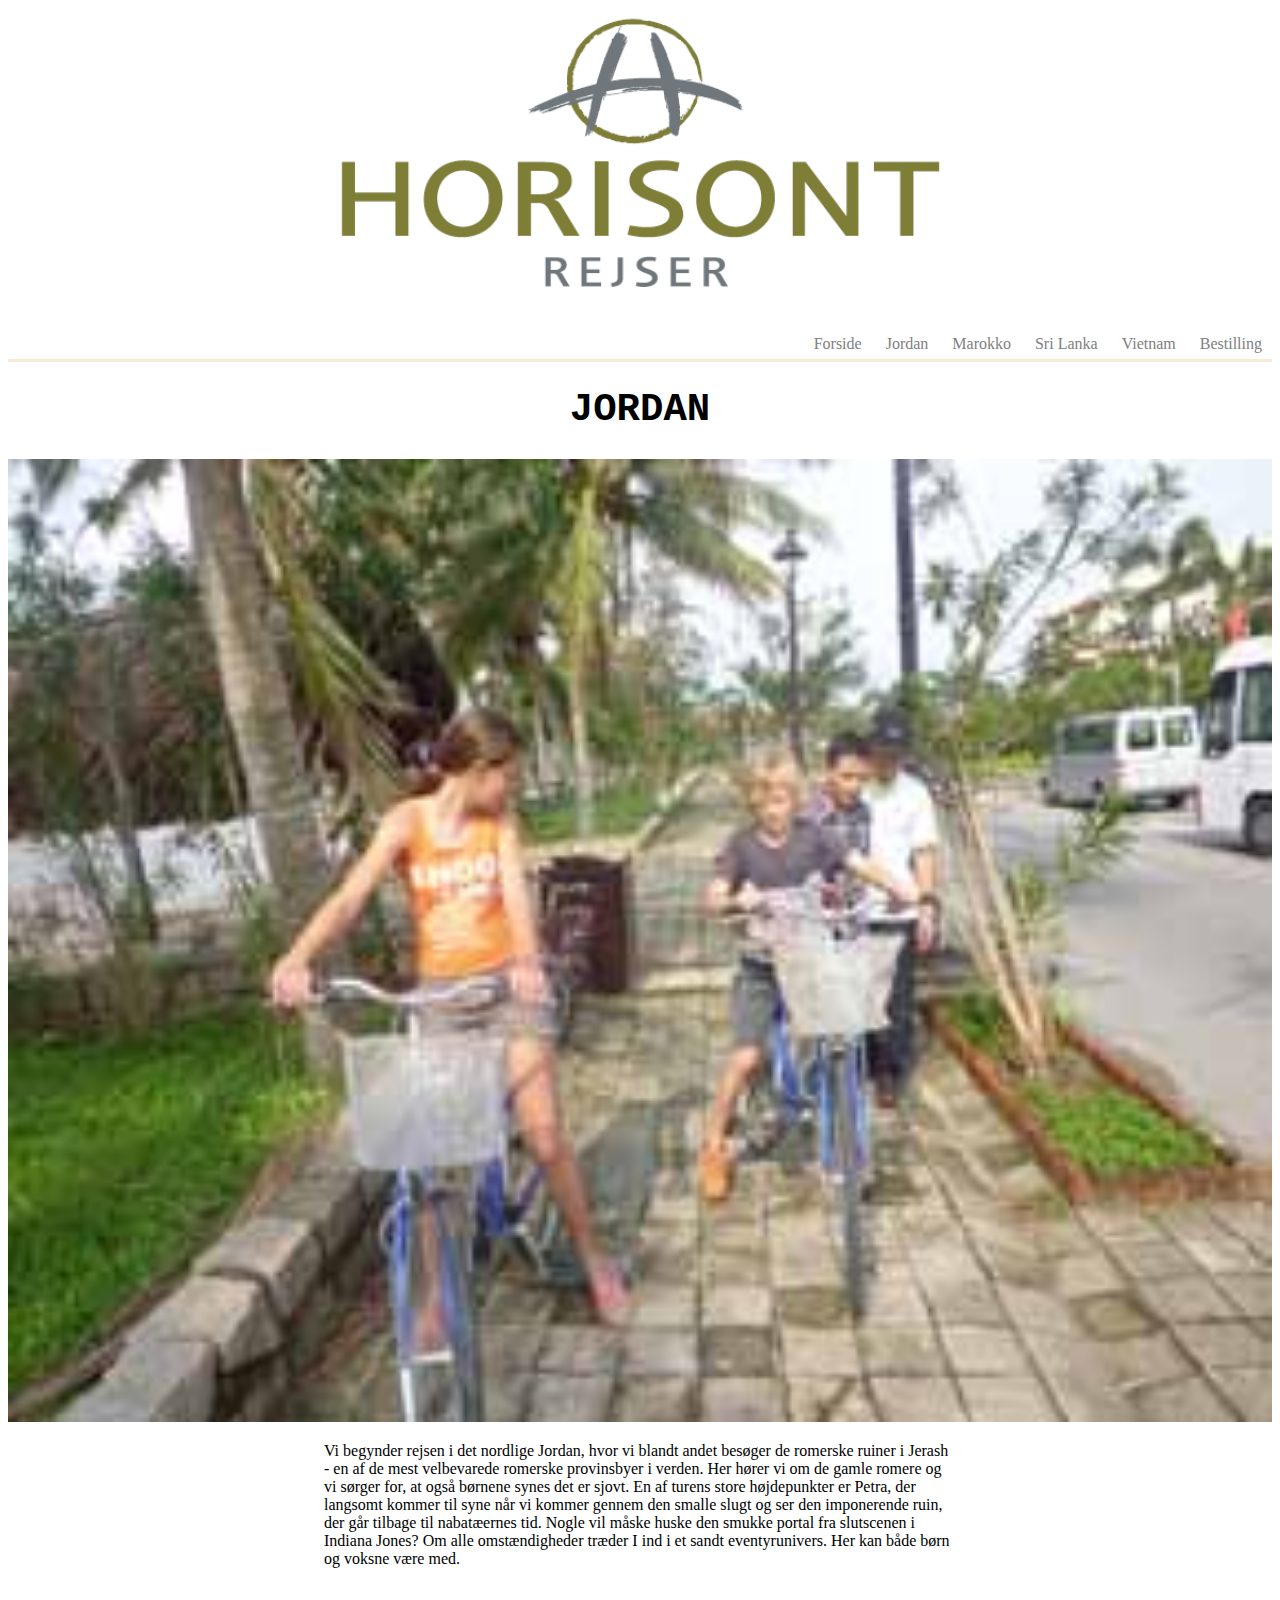
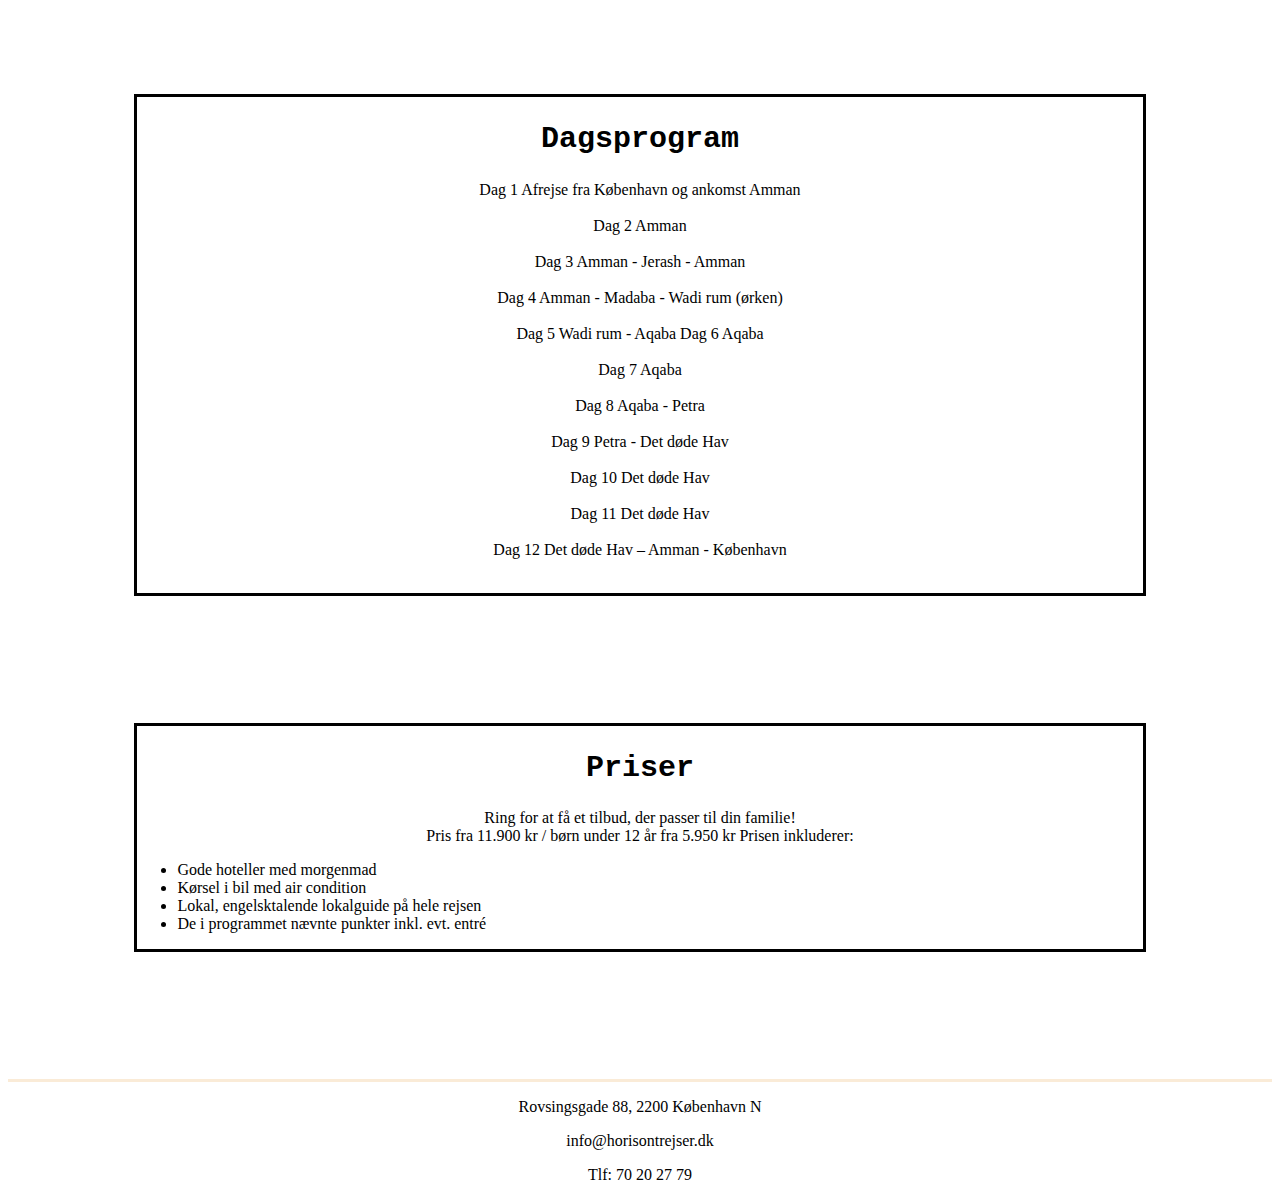
==== jordan.html @ 6e8b3439 "upload1" ====
<!DOCTYPE html>
<html lang="da">

<head>
    <meta charset="utf-8">
    <meta name="viewport" content="width=device-width, initial-scale=1.0">
    <meta name="description" content="">

    <title>Jordan familierejse</title>
    <link rel="stylesheet" href="css/style.css">

</head>

<body>


    <header>
<img class="logo" src="images/horisont-logo-lys.PNG" alt="horisont rejser logo">

        <div class="nav">
            <label for="toggle">&#9776;</label>
            <input type="checkbox" id="toggle">
            <div class="menu">
                <a href="index.html">Forside</a>
                <a href="jordan.html">Jordan</a>
                <a href="marokko.html">Marokko</a>
                <a href="srilanka.html">Sri Lanka</a>
                <a href="vietnam.html">Vietnam</a>
                <a href="bestilling.html">Bestilling</a>
            </div>
        </div>



     
    </header>


    <article class="jordan">

 <h1>Jordan</h1>


        <img src="images/familie-cykler.jpg" alt="en familie sidder på cykler">


        <p class="teksten">
            Vi begynder rejsen i det nordlige Jordan, hvor vi blandt andet besøger de romerske ruiner i Jerash - en af de mest velbevarede romerske provinsbyer i verden. Her hører vi om de gamle romere og vi sørger for, at også børnene synes det er sjovt. En af turens store højdepunkter er Petra, der langsomt kommer til syne når vi kommer gennem den smalle slugt og ser den imponerende ruin, der går tilbage til nabatæernes tid. Nogle vil måske huske den smukke portal fra slutscenen i Indiana Jones? Om alle omstændigheder træder I ind i et sandt eventyrunivers. Her kan både børn og voksne være med.
        </p>
</article>



        <aside class="aside">
            <div class="program">
                <h2>Dagsprogram </h2>
                <p>Dag 1 Afrejse fra København og ankomst Amman<br><br> Dag 2 Amman<br><br> Dag 3 Amman - Jerash - Amman<br><br> Dag 4 Amman - Madaba - Wadi rum (ørken)<br><br> Dag 5 Wadi rum - Aqaba Dag 6 Aqaba<br><br> Dag 7 Aqaba<br><br> Dag 8 Aqaba - Petra<br><br> Dag 9 Petra - Det døde Hav<br><br> Dag 10 Det døde Hav<br><br> Dag 11 Det døde Hav<br><br> Dag 12 Det døde Hav – Amman - København<br><br>

                </p>
            </div>
        </aside>

        <div class="priser">
            <h2>Priser</h2>


            <p>Ring for at få et tilbud, der passer til din familie!<br> Pris fra 11.900 kr / børn under 12 år fra 5.950 kr Prisen inkluderer:</p>
            <ul>
                <li>Gode hoteller med morgenmad</li>
                <li>Kørsel i bil med air condition</li>
                <li>Lokal, engelsktalende lokalguide på hele rejsen</li>
                <li>De i programmet nævnte punkter inkl. evt. entré</li>
            </ul>

        </div>
    
    <footer>
        <p>Rovsingsgade 88, 2200 København N</p>
        <p>info@horisontrejser.dk</p>
         <p>Tlf:  70 20 27 79</p>

    </footer>







</body>

</html>
---- css/style.css ----
/*GLOBAL*/
/*STYLING DER GÆLDER ALLE/* - MOBILE FIRST (det vil sige, at det der styles til mobilen (og tablet) også befinder sig her i.)
/*Altså styling fra 0-799px. Men stylen gælder også, for de andre, hvis den ikke bliver overrulet længere nede (fordi der ikke er skrevet @media her)*/

/*MENU*/
.logo {
    width: 50%;
    margin-left: 25%;
    
}

.nav {
    border-bottom: solid;
    border-color: antiquewhite;
    text-align: right;
    height: 50px;
    line-height: 70px;

}


.menu a {
    clear: right;
    text-decoration: none;
    color: gray;
    margin: 10px;
    line-height: 50px;
    position: relative;
}

label {
    margin-right: 2%;
    font-size: 25px;
    line-height: 0px;
    display: none;
    width: 26px;
    float: right;

}

#toggle {
    display: none;

}

/*FORSIDE*/

h1 {
    text-align: center;
    font-family: monospace;
    text-transform: uppercase;
    font-size: 300%;
}


section,
img
 {
    width: 100%;
      text-align: center;
}

p{
    text-align: center;
}


h2 {
    font-size: 20px;
    text-align: center;
    font-family: inherit;
    font-family: monospace;
    color: black;

}


footer {
    width: 100%;
    border-top: solid;
    border-color: antiquewhite;
}

footer p {
    width: 100%;
}


.bestilling {
    width: 150px;
    position: relative;
}



/*STYLING DER KUN GÆLDER MOBIL OG IPAD - BRUGE MAX WIDTH*/

@media (max-width:799px) {

    /*MENU*/
    label {
        display: block;
        cursor: pointer;
        margin-top: 5%;
    }
    .menu {
        text-align: center;
        width: 100%;
        display: none;

    }
    .menu a {
        display: block;
        margin: 0%;
        margin-left: 40%;
        border-bottom: 1px solid;
        border-color: lightsalmon;
        background-color: antiquewhite;

    }

    #toggle:checked + .menu {
        display: block;
    }
}


/*STYLING DER GÆLDER FRA MIN. 800px - LAPTOP. Udover de regler der er angivet i global, her skal der kun stå noget, hvis det skal overrules af hvad der står i global.*/

@media (min-width: 800px) {
  
    
    .tekst {
        width: 50%;
    }


    .container {
        display: flex;
        justify-content: flex-start;

    }

    h2 {
        text-align: center;
        font-size: 30px;
    }

    

    .program {
        border: solid;
        
    margin: 10%;
    }

   
    .priser {
        border: solid;
        margin: 10%;
        

    
   }
    
    .bestillingsbillede  {
        width: 50%;
margin-left: 25%;
    }
    
    .teksten {
        width: 50%;
        margin-left: 25%;
        text-align: left;
    }
}
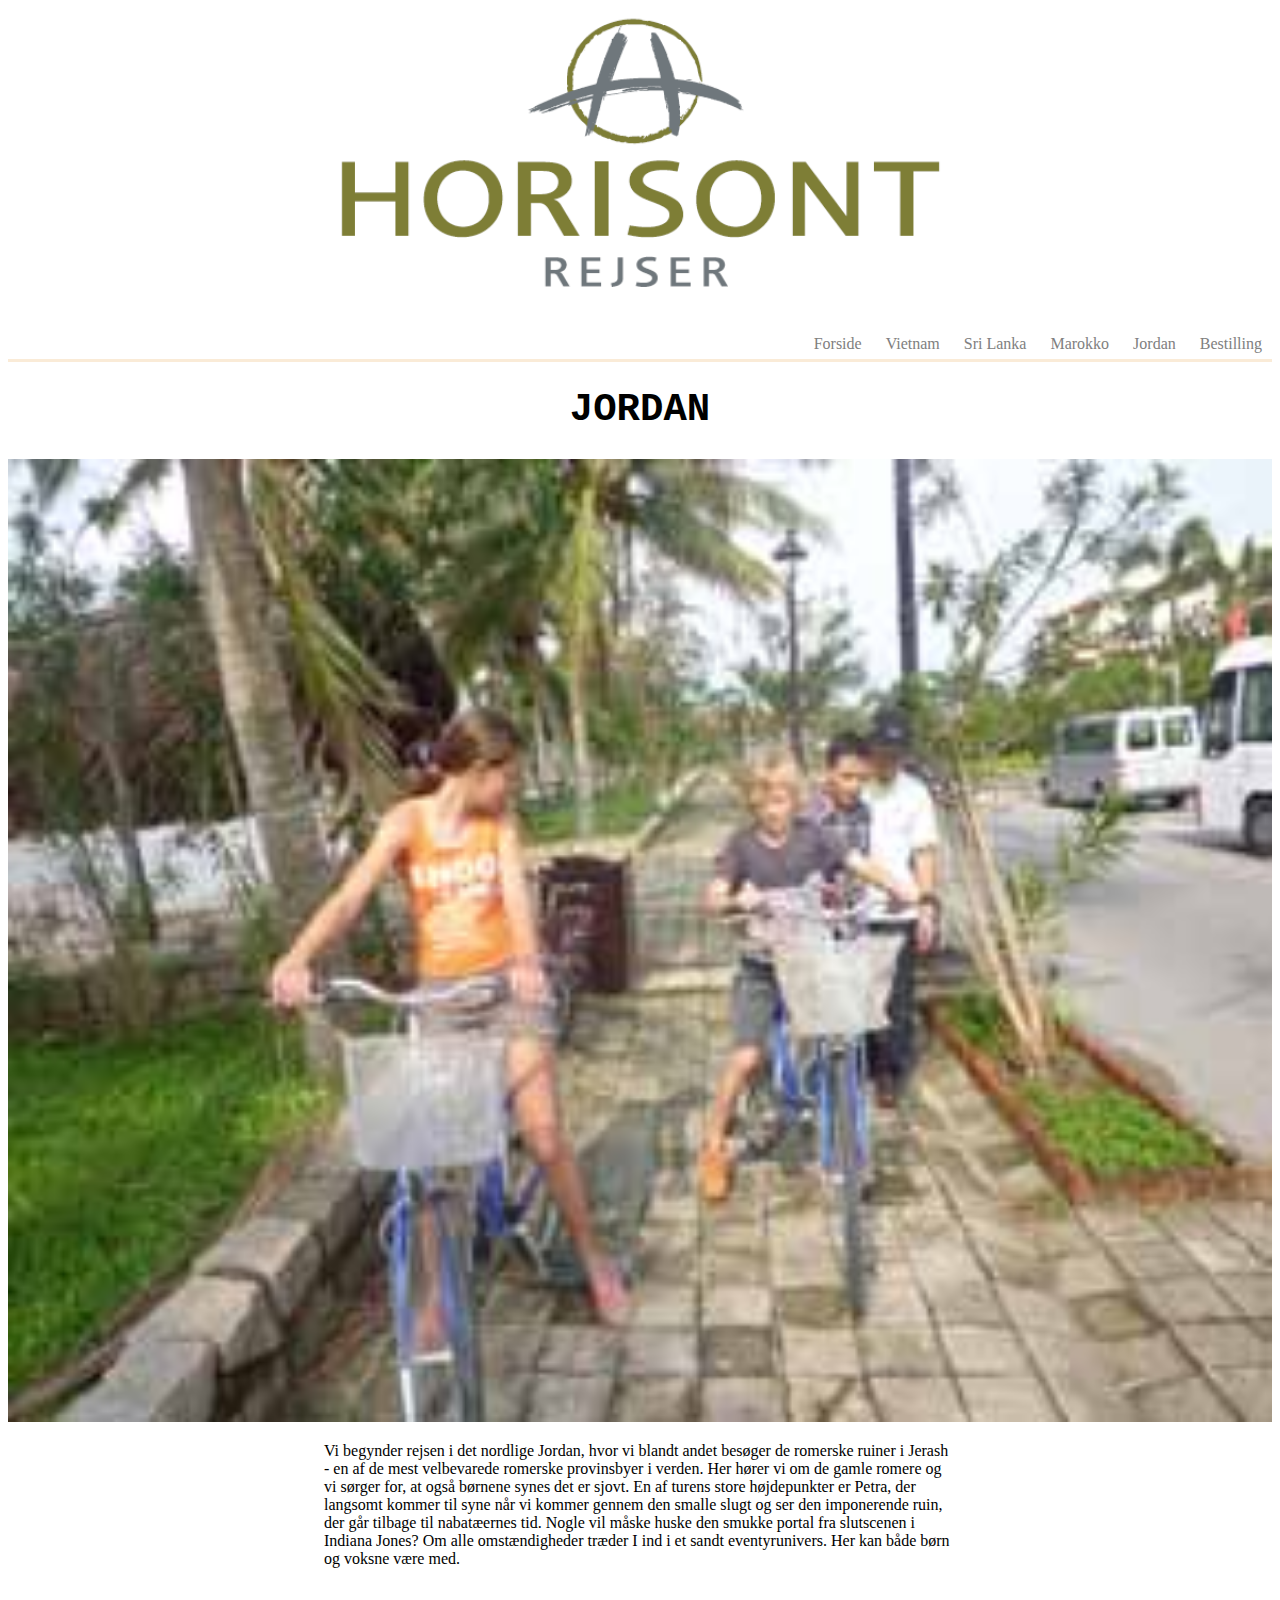
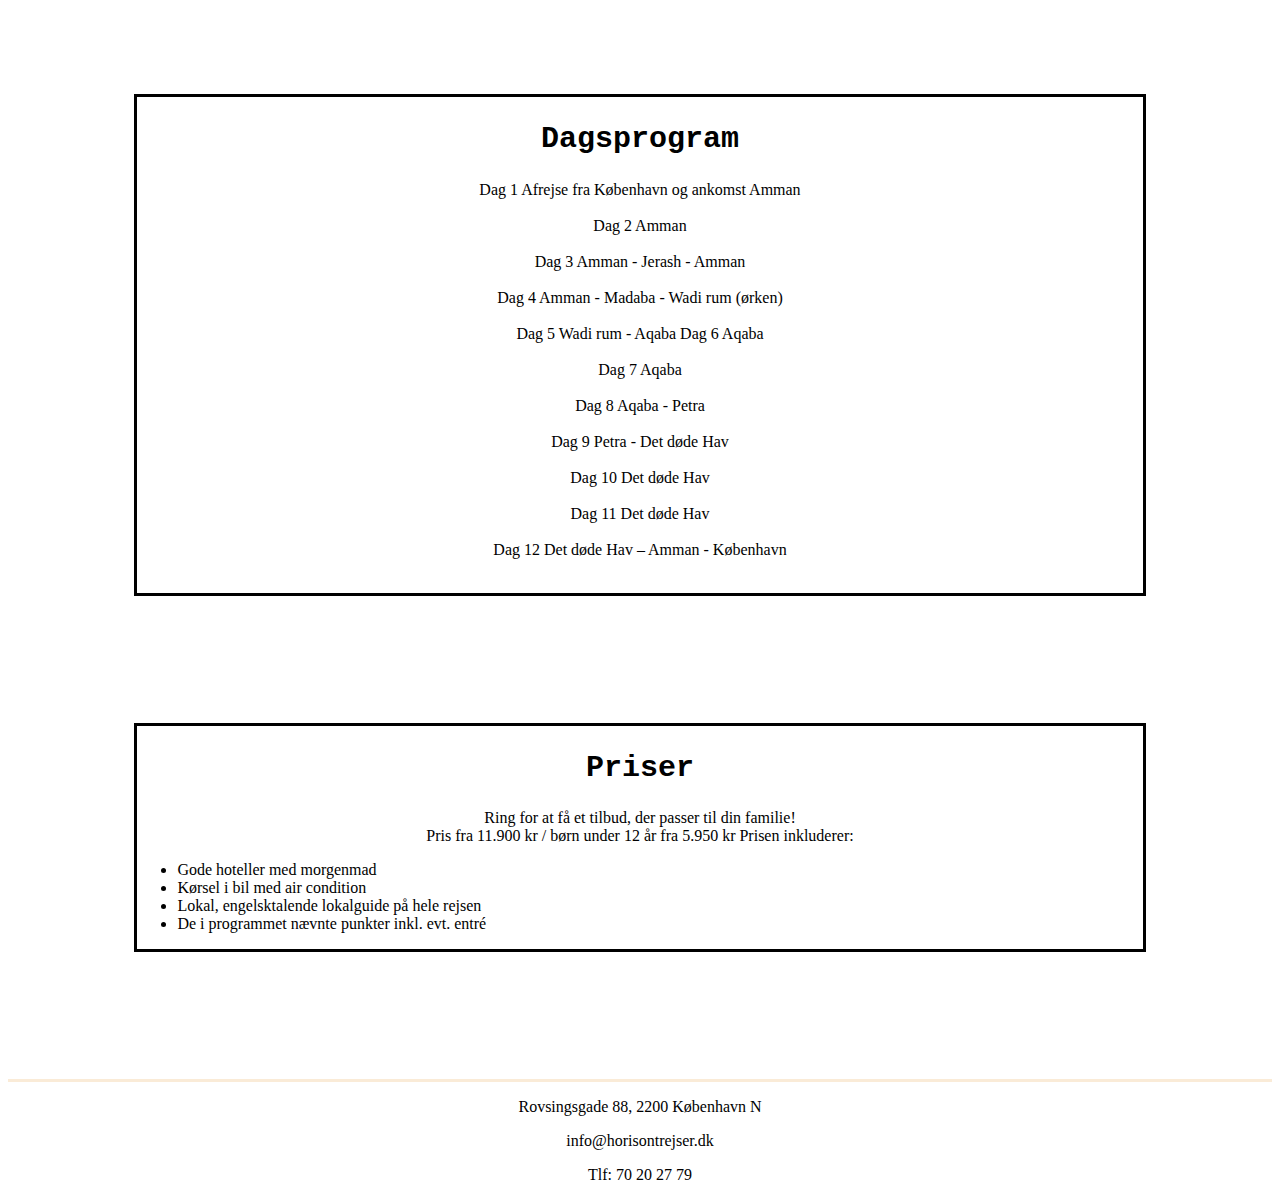
==== commit 350faf4d: "Tilføjet" ====
--- a/jordan.html
+++ b/jordan.html
@@ -15,30 +15,35 @@
 
 
     <header>
-<img class="logo" src="images/horisont-logo-lys.PNG" alt="horisont rejser logo">
+        <div class="logo">
+            <a href="index.html"><img src="images/horisont-logo-lys.PNG"></a>
+
+
+        </div>
+
 
         <div class="nav">
             <label for="toggle">&#9776;</label>
             <input type="checkbox" id="toggle">
             <div class="menu">
                 <a href="index.html">Forside</a>
+                <a href="vietnam.html">Vietnam</a>
+                <a href="srilanka.html">Sri Lanka</a>
+                <a href="marokko.html">Marokko</a>
                 <a href="jordan.html">Jordan</a>
-                <a href="marokko.html">Marokko</a>
-                <a href="srilanka.html">Sri Lanka</a>
-                <a href="vietnam.html">Vietnam</a>
                 <a href="bestilling.html">Bestilling</a>
             </div>
         </div>
 
 
 
-     
+
     </header>
 
 
     <article class="jordan">
 
- <h1>Jordan</h1>
+        <h1>Jordan</h1>
 
 
         <img src="images/familie-cykler.jpg" alt="en familie sidder på cykler">
@@ -47,37 +52,37 @@
         <p class="teksten">
             Vi begynder rejsen i det nordlige Jordan, hvor vi blandt andet besøger de romerske ruiner i Jerash - en af de mest velbevarede romerske provinsbyer i verden. Her hører vi om de gamle romere og vi sørger for, at også børnene synes det er sjovt. En af turens store højdepunkter er Petra, der langsomt kommer til syne når vi kommer gennem den smalle slugt og ser den imponerende ruin, der går tilbage til nabatæernes tid. Nogle vil måske huske den smukke portal fra slutscenen i Indiana Jones? Om alle omstændigheder træder I ind i et sandt eventyrunivers. Her kan både børn og voksne være med.
         </p>
-</article>
+    </article>
 
 
 
-        <aside class="aside">
-            <div class="program">
-                <h2>Dagsprogram </h2>
-                <p>Dag 1 Afrejse fra København og ankomst Amman<br><br> Dag 2 Amman<br><br> Dag 3 Amman - Jerash - Amman<br><br> Dag 4 Amman - Madaba - Wadi rum (ørken)<br><br> Dag 5 Wadi rum - Aqaba Dag 6 Aqaba<br><br> Dag 7 Aqaba<br><br> Dag 8 Aqaba - Petra<br><br> Dag 9 Petra - Det døde Hav<br><br> Dag 10 Det døde Hav<br><br> Dag 11 Det døde Hav<br><br> Dag 12 Det døde Hav – Amman - København<br><br>
+    <aside class="aside">
+        <div class="program">
+            <h2>Dagsprogram </h2>
+            <p>Dag 1 Afrejse fra København og ankomst Amman<br><br> Dag 2 Amman<br><br> Dag 3 Amman - Jerash - Amman<br><br> Dag 4 Amman - Madaba - Wadi rum (ørken)<br><br> Dag 5 Wadi rum - Aqaba Dag 6 Aqaba<br><br> Dag 7 Aqaba<br><br> Dag 8 Aqaba - Petra<br><br> Dag 9 Petra - Det døde Hav<br><br> Dag 10 Det døde Hav<br><br> Dag 11 Det døde Hav<br><br> Dag 12 Det døde Hav – Amman - København<br><br>
 
-                </p>
-            </div>
-        </aside>
+            </p>
+        </div>
+    </aside>
 
-        <div class="priser">
-            <h2>Priser</h2>
+    <div class="priser">
+        <h2>Priser</h2>
 
 
-            <p>Ring for at få et tilbud, der passer til din familie!<br> Pris fra 11.900 kr / børn under 12 år fra 5.950 kr Prisen inkluderer:</p>
-            <ul>
-                <li>Gode hoteller med morgenmad</li>
-                <li>Kørsel i bil med air condition</li>
-                <li>Lokal, engelsktalende lokalguide på hele rejsen</li>
-                <li>De i programmet nævnte punkter inkl. evt. entré</li>
-            </ul>
+        <p>Ring for at få et tilbud, der passer til din familie!<br> Pris fra 11.900 kr / børn under 12 år fra 5.950 kr Prisen inkluderer:</p>
+        <ul>
+            <li>Gode hoteller med morgenmad</li>
+            <li>Kørsel i bil med air condition</li>
+            <li>Lokal, engelsktalende lokalguide på hele rejsen</li>
+            <li>De i programmet nævnte punkter inkl. evt. entré</li>
+        </ul>
 
-        </div>
-    
+    </div>
+
     <footer>
         <p>Rovsingsgade 88, 2200 København N</p>
         <p>info@horisontrejser.dk</p>
-         <p>Tlf:  70 20 27 79</p>
+        <p>Tlf: 70 20 27 79</p>
 
     </footer>
 
--- a/css/style.css
+++ b/css/style.css
@@ -1,12 +1,14 @@
 /*GLOBAL*/
+
 /*STYLING DER GÆLDER ALLE/* - MOBILE FIRST (det vil sige, at det der styles til mobilen (og tablet) også befinder sig her i.)
 /*Altså styling fra 0-799px. Men stylen gælder også, for de andre, hvis den ikke bliver overrulet længere nede (fordi der ikke er skrevet @media her)*/
 
 /*MENU*/
+
 .logo {
     width: 50%;
     margin-left: 25%;
-    
+
 }
 
 .nav {
@@ -54,13 +56,12 @@
 
 
 section,
-img
- {
+img {
     width: 100%;
-      text-align: center;
+    text-align: center;
 }
 
-p{
+p {
     text-align: center;
 }
 
@@ -128,8 +129,8 @@
 /*STYLING DER GÆLDER FRA MIN. 800px - LAPTOP. Udover de regler der er angivet i global, her skal der kun stå noget, hvis det skal overrules af hvad der står i global.*/
 
 @media (min-width: 800px) {
-  
-    
+
+
     .tekst {
         width: 50%;
     }
@@ -146,33 +147,31 @@
         font-size: 30px;
     }
 
-    
+
 
     .program {
         border: solid;
-        
-    margin: 10%;
+
+        margin: 10%;
     }
 
-   
+
     .priser {
         border: solid;
         margin: 10%;
-        
 
-    
-   }
-    
-    .bestillingsbillede  {
+
+
+    }
+
+    .bestillingsbillede {
         width: 50%;
-margin-left: 25%;
+        margin-left: 25%;
     }
-    
+
     .teksten {
         width: 50%;
         margin-left: 25%;
         text-align: left;
     }
 }
-
-
